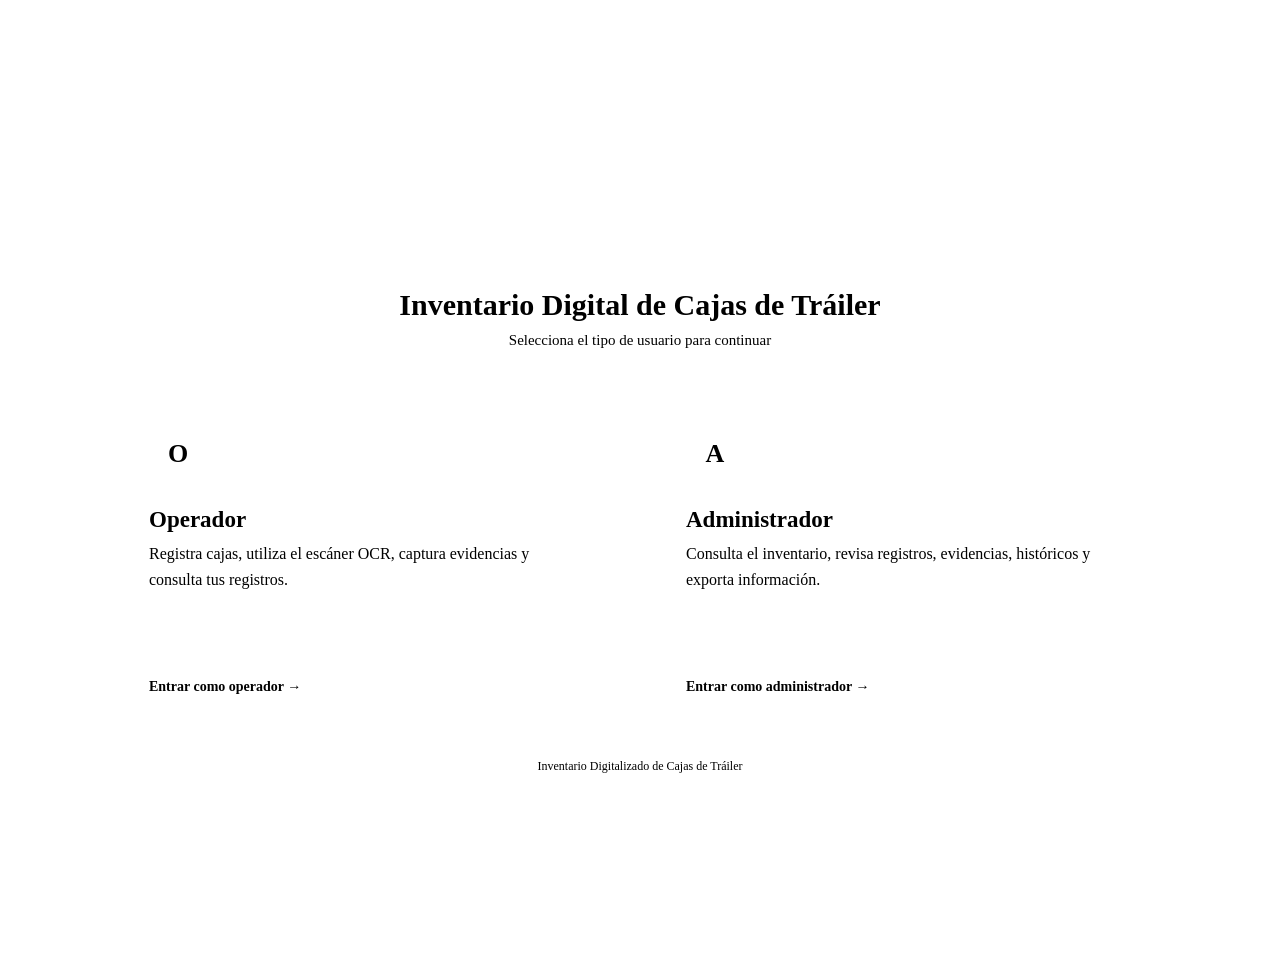
==== frontend/index.html @ 93899b09 "Primer commit" ====
<!DOCTYPE html>
<html lang="es">
<head>
    <meta charset="UTF-8">

    <meta
        name="viewport"
        content="width=device-width, initial-scale=1.0"
    >

    <title>Inventario Digital de Cajas de Tráiler</title>

    <link rel="stylesheet" href="/static/css/variables.css">
    <link rel="stylesheet" href="/static/css/layout.css">
    <link rel="stylesheet" href="/static/css/components.css">

    <style>
        .role-page {
            min-height: 100vh;
            display: flex;
            align-items: center;
            justify-content: center;
            padding: 32px;
        }

        .role-container {
            width: min(1050px, 100%);
        }

        .role-header {
            text-align: center;
            margin-bottom: 42px;
        }

        .role-header .logo {
            width: 64px;
            height: 64px;
            margin: 0 auto 18px;
            border-radius: 16px;
            background: var(--primary);
            display: flex;
            align-items: center;
            justify-content: center;
            color: white;
            font-size: 28px;
            font-weight: 800;
        }

        .role-header h1 {
            margin: 0 0 10px;
            color: var(--text-primary);
            font-size: 30px;
            font-weight: 800;
        }

        .role-header p {
            margin: 0;
            color: var(--text-secondary);
            font-size: 15px;
        }

        .role-cards {
            display: grid;
            grid-template-columns: repeat(2, minmax(0, 1fr));
            gap: 24px;
        }

        .role-card {
            background: white;
            border: 1px solid var(--border);
            border-radius: 22px;
            padding: 34px;
            min-height: 270px;
            display: flex;
            flex-direction: column;
            align-items: flex-start;
            justify-content: space-between;
            text-align: left;
            cursor: pointer;
            transition:
                transform 0.2s ease,
                box-shadow 0.2s ease,
                border-color 0.2s ease;
        }

        .role-card:hover {
            transform: translateY(-5px);
            border-color: var(--primary);
            box-shadow: var(--shadow-lg);
        }

        .role-icon {
            width: 58px;
            height: 58px;
            border-radius: 16px;
            background: var(--primary-light);
            color: var(--primary);
            display: flex;
            align-items: center;
            justify-content: center;
            font-size: 26px;
            font-weight: 800;
        }

        .role-card h2 {
            margin: 24px 0 8px;
            font-size: 23px;
            color: var(--text-primary);
        }

        .role-card p {
            margin: 0;
            color: var(--text-secondary);
            line-height: 1.6;
            max-width: 430px;
        }

        .role-action {
            margin-top: 28px;
            color: var(--primary);
            font-weight: 700;
            font-size: 14px;
        }

        .role-footer {
            margin-top: 30px;
            text-align: center;
            color: var(--text-muted);
            font-size: 12px;
        }

        @media (max-width: 700px) {
            .role-page {
                padding: 20px;
            }

            .role-cards {
                grid-template-columns: 1fr;
            }

            .role-header h1 {
                font-size: 25px;
            }
        }
    </style>
</head>

<body>

    <main class="role-page">

        <section class="role-container">

            <header class="role-header">

                <div class="logo">
                    ID
                </div>

                <h1>
                    Inventario Digital
                    de Cajas de Tráiler
                </h1>

                <p>
                    Selecciona el tipo de usuario para continuar
                </p>

            </header>

            <section class="role-cards">

                <!-- OPERADOR -->
                <article
                    class="role-card"
                    id="operatorRole"
                    tabindex="0"
                    role="button"
                    aria-label="Entrar como Operador"
                >

                    <div>
                        <div class="role-icon">
                            O
                        </div>

                        <h2>
                            Operador
                        </h2>

                        <p>
                            Registra cajas, utiliza el escáner OCR,
                            captura evidencias y consulta tus registros.
                        </p>
                    </div>

                    <span class="role-action">
                        Entrar como operador →
                    </span>

                </article>

                <!-- ADMINISTRADOR -->
                <article
                    class="role-card"
                    id="adminRole"
                    tabindex="0"
                    role="button"
                    aria-label="Entrar como Administrador"
                >

                    <div>
                        <div class="role-icon">
                            A
                        </div>

                        <h2>
                            Administrador
                        </h2>

                        <p>
                            Consulta el inventario, revisa registros,
                            evidencias, históricos y exporta información.
                        </p>
                    </div>

                    <span class="role-action">
                        Entrar como administrador →
                    </span>

                </article>

            </section>

            <footer class="role-footer">
                Inventario Digitalizado de Cajas de Tráiler
            </footer>

        </section>

    </main>

    <script type="module" src="/static/js/app.js"></script>

</body>
</html>
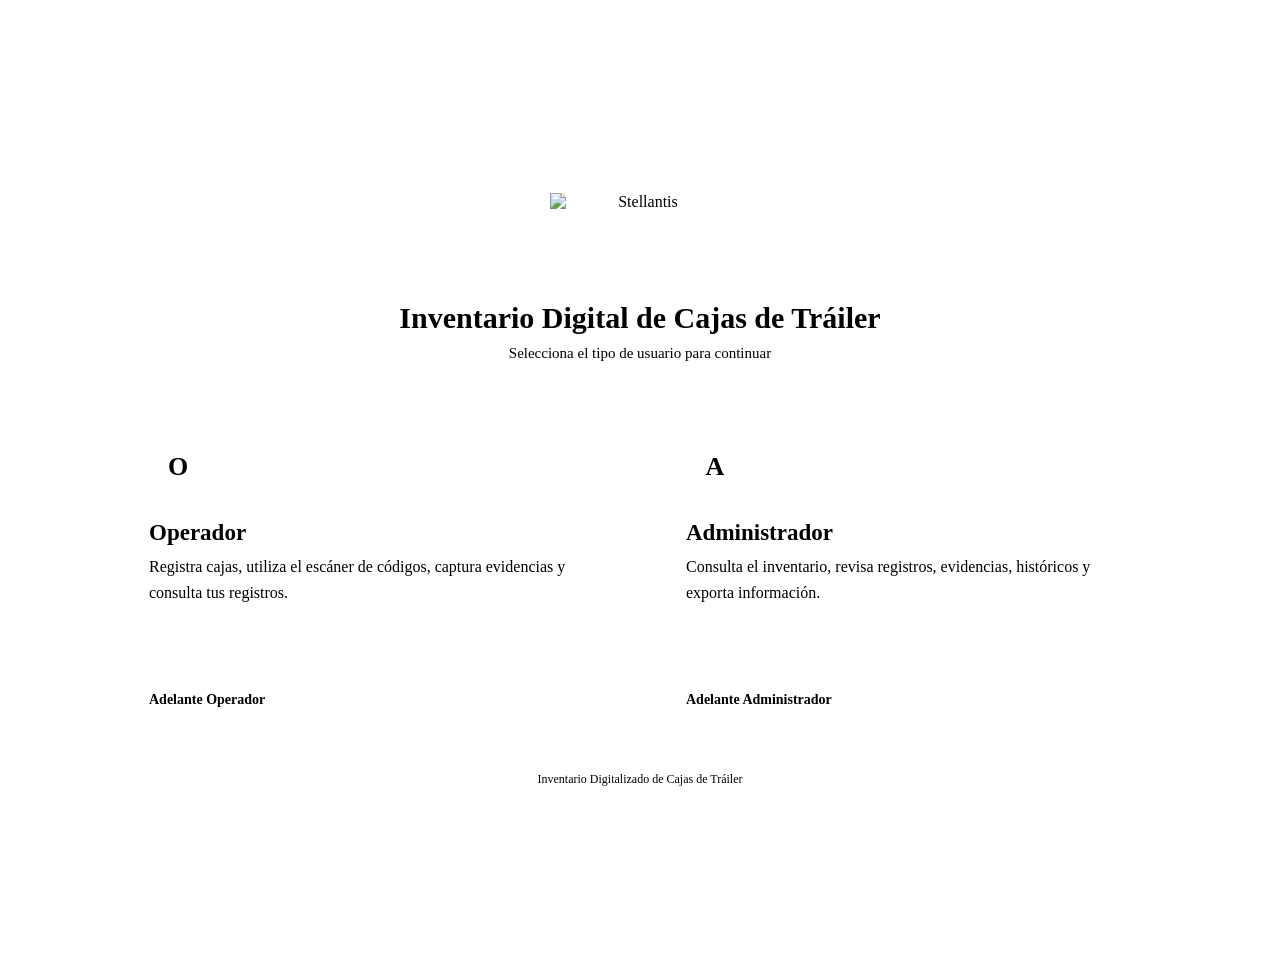
==== commit 520f0a02: "Corregir validacion de ubicaciones y actualizar interfaz" ====
--- a/frontend/index.html
+++ b/frontend/index.html
@@ -33,17 +33,18 @@
         }
 
         .role-header .logo {
-            width: 64px;
-            height: 64px;
+            width: 180px;
+            height: 90px;
             margin: 0 auto 18px;
-            border-radius: 16px;
-            background: var(--primary);
             display: flex;
             align-items: center;
             justify-content: center;
-            color: white;
-            font-size: 28px;
-            font-weight: 800;
+        }
+
+        .role-header .logo img {
+            width: 100%;
+            height: 100%;
+            object-fit: contain;
         }
 
         .role-header h1 {
@@ -154,7 +155,10 @@
             <header class="role-header">
 
                 <div class="logo">
-                    ID
+            <img
+                src="/static/assets/logos/Stellantis-Logo.png"
+                alt="Stellantis"
+            >
                 </div>
 
                 <h1>
@@ -189,13 +193,13 @@
                         </h2>
 
                         <p>
-                            Registra cajas, utiliza el escáner OCR,
+                            Registra cajas, utiliza el escáner de códigos,
                             captura evidencias y consulta tus registros.
                         </p>
                     </div>
 
                     <span class="role-action">
-                        Entrar como operador →
+                        Adelante Operador 
                     </span>
 
                 </article>
@@ -225,7 +229,7 @@
                     </div>
 
                     <span class="role-action">
-                        Entrar como administrador →
+                        Adelante Administrador
                     </span>
 
                 </article>
